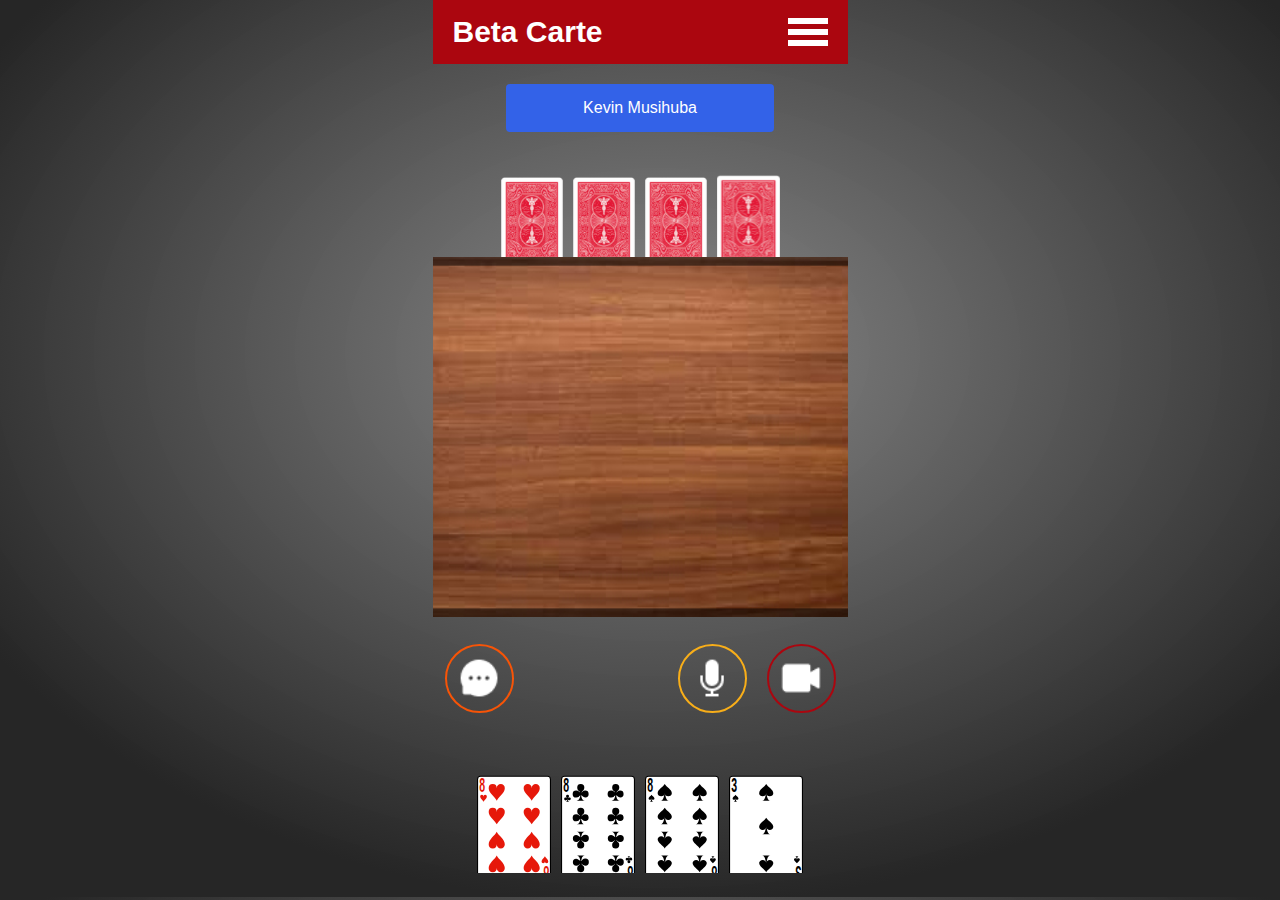
==== index.html @ 5cc1bdcf "computer player" ====
<!DOCTYPE html>
<html lang="en">
<head>
    <meta charset="UTF-8">
    <meta http-equiv="X-UA-Compatible" content="IE=edge">
    <meta name="viewport" content="width=device-width, initial-scale=1.0">
    <title>Beta Carte</title>
    <link rel="stylesheet" href="style.css">
</head>
<body>
    <header class="entete">
        <div>
            <h1 class="game_title">Beta Carte</h1>
        </div>
        <div>
            <div class="humburger_bar"></div>
            <div class="humburger_bar"></div>
            <div class="humburger_bar "></div>
        </div>
    </header>
    <section class="playground">
        <div class="opponent_zone" align="center">
            <div class="player_block">Kevin Musihuba</div>
            <div class="hand_block opponent">
             
            </div>
        </div>
        <div class="table"></div>
        <div class="my_zone">
            <div class="buttons_block">
                <div class="left_buttons">
                    <div class="button message"></div>
                </div>
                <div class="right_buttons">
                    <div class="button audio"></div>
                    <div class="button call"></div>
                </div>
            </div>
            <div class="hand_block my">
                
            </div>
        </div>
        <input type="radio" name="turn" class="turn" id="my_turn" value="0" style="display: none;">
        <input type="radio" name="turn" class="turn" id="ordi_turn" value="1" style="display: none;">
    </section>
    <script src="js/functions.js"></script>
    <script src="js/kopo.js"></script>
    <script src="js/ordi.js"></script>
    <script src="js/game_controller.js"></script>
</body>
</html>
---- style.css ----
body {
    background: radial-gradient(61.72% 61.72% at 51.39% 39.22%, rgba(196, 196, 196, 0.95) 0%, rgba(87, 87, 87, 0.80) 17.28%, rgba(0, 0, 0, 0.85) 100%);
    width: 100%;
    height: 100vh;
    margin: 0;
    padding: 0;
    box-sizing: border-box;
    position: relative;
}
.entete {
    color:white;
    display: flex;
    justify-content: space-between;
    align-items: center;
    background-color: #AB060F;
}
.game_title {
    margin: 15px 20px;
    font-family: Verdana, Geneva, Tahoma, sans-serif;
    font-size: 30px;
}
.humburger_bar {
    background-color: white;
    height: 6px;
    width: 40px;
    margin: 5px 20px;
}
.opponent_zone .player_block {
    padding: 15px 30px;
    background-color: #3362E8;
    color: white;
    margin: 20px;
    text-align: center;
    max-width: 50%;
    border-radius: 4px;
    font-family: Verdana, Geneva, Tahoma, sans-serif;
}
.table {
    background: url("photos/table.jpg") center no-repeat;
    background-size: cover;
    height: 40vh;
    position: relative;
    display: grid;
    place-items: center;
}
.hand_block {
    height: 105px;
    overflow-y: hidden;
    overflow-x: auto;
    display: flex;
    align-items: center;
    justify-content: center;
    width: 100%;
}
.opponent_card {
    background: url("cartes/back.svg") bottom center no-repeat;
    background-size: contain;
    height: 115%;
    width: 15%; 
    margin: 5px;
}
.hand_block.my {
    height: 135px;
}
.my_card {
    background-size: contain;
    height: 115%;
    width: 18%; 
    margin: 5px;
}
.buttons_block {
    display: flex;
    justify-content: space-between;
    align-items: center;
    margin: 15px 0px;
}
.left_buttons, .right_buttons {
    display: flex;
    justify-content: space-around;
    align-items: center;
}
.button {
    height:65px;
    width: 65px;
    border-radius: 50%;
    background-color: black;
    margin: 10px;
}
.button.message {
    border: 2px solid #F75407;
    background: url("photos/message.png") center center no-repeat;
    background-size: 65%;
}
.button.audio {
    border: 2px solid #F8AE19;
    background: url("photos/audio.png") center center no-repeat;
    background-size: 65%;
}
.button.call {
    border: 2px solid #AB060F;
    background: url("photos/video_call.png") center center no-repeat;
    background-size: 65%;
}
.game_card {
    /* position: absolute;
    top: 50%;
    left: 50%; */
    /* margin: auto; */
}
.turn {  
    border: 2px solid transparent;
    animation: turnTick 2s infinite;
}
@keyframes turnTick {
    0% {
        border: 2px solid transparent;
    }
    50% {
        border: 2px solid #3362E8;
    }
}
@media screen and (min-device-width: 490px), (min-device-height: 850px) {
    body {
        height: 897px;
        width: 415px;
        margin: auto;
    }
}
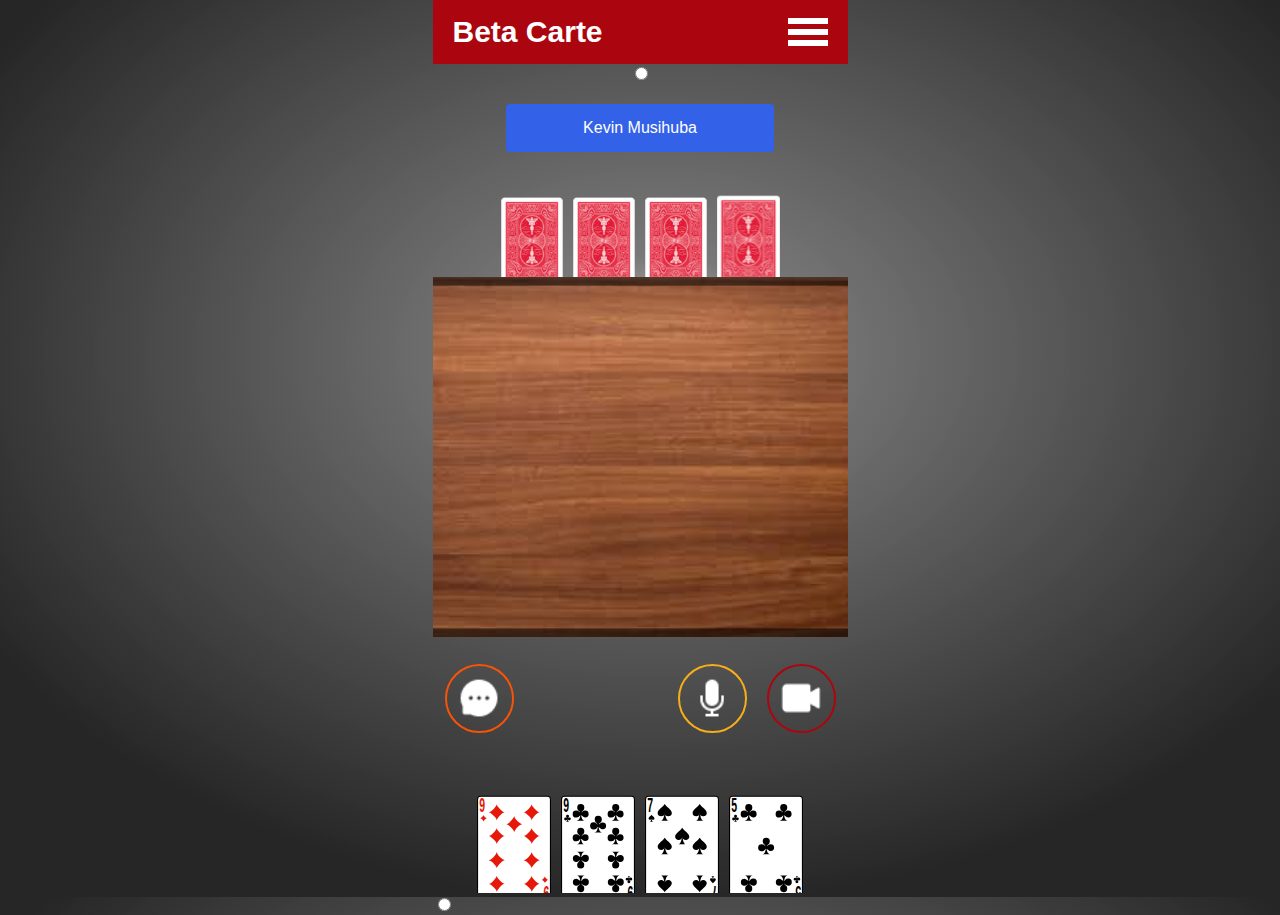
==== commit 26b2db58: "turn tick , ordiPlay" ====
--- a/index.html
+++ b/index.html
@@ -20,6 +20,7 @@
     </header>
     <section class="playground">
         <div class="opponent_zone" align="center">
+            <input type="radio" name="turn" class="turn" id="ordi_turn" value="1" >
             <div class="player_block">Kevin Musihuba</div>
             <div class="hand_block opponent">
              
@@ -40,8 +41,8 @@
                 
             </div>
         </div>
-        <input type="radio" name="turn" class="turn" id="my_turn" value="0" style="display: none;">
-        <input type="radio" name="turn" class="turn" id="ordi_turn" value="1" style="display: none;">
+        <input type="radio" name="turn" class="turn" id="my_turn" value="0" >
+        
     </section>
     <script src="js/functions.js"></script>
     <script src="js/kopo.js"></script>
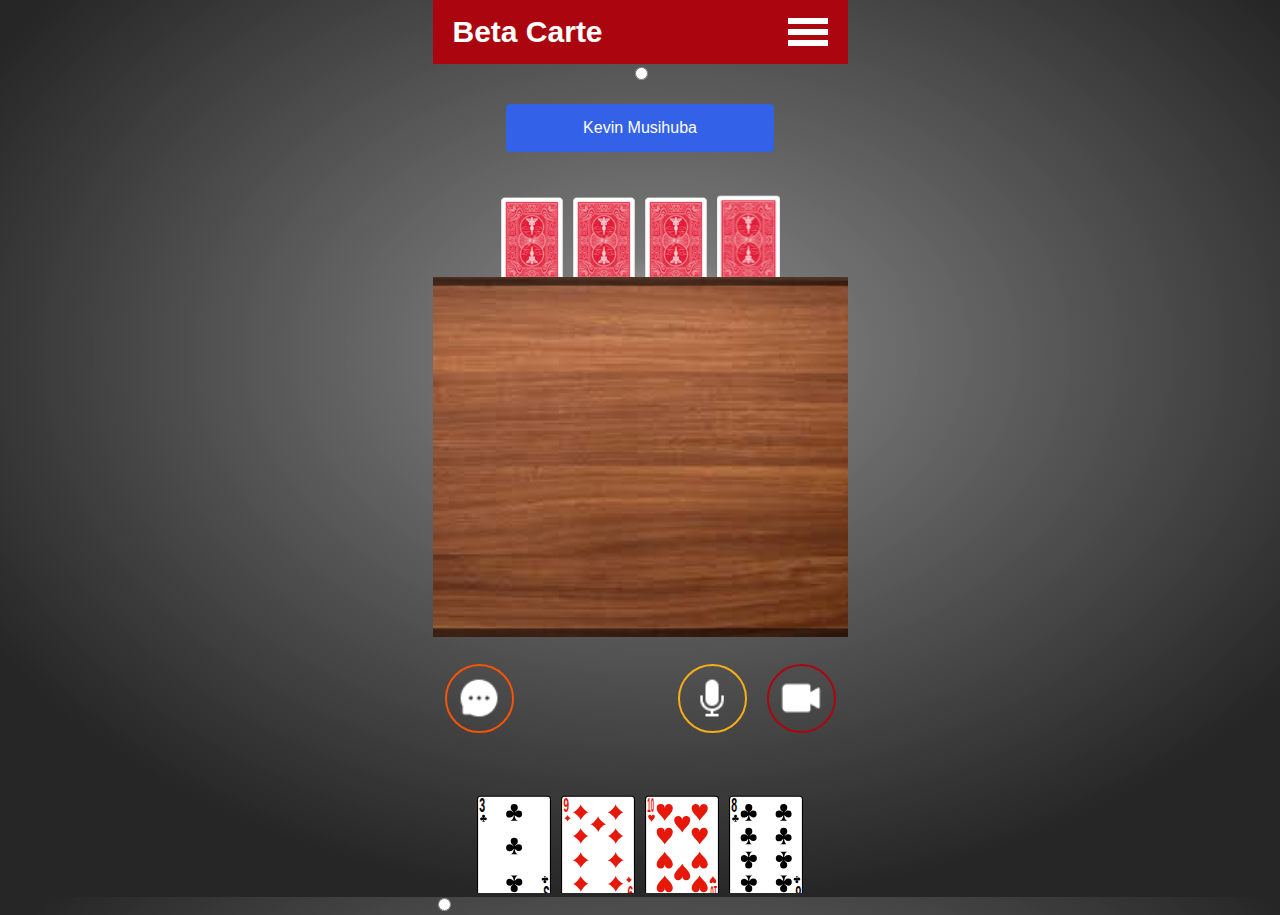
==== commit 8f9cd65e: "try for debug" ====
--- a/index.html
+++ b/index.html
@@ -41,7 +41,7 @@
                 
             </div>
         </div>
-        <input type="radio" name="turn" class="turn" id="my_turn" value="0" >
+        <input type="radio" name="turn" class="turn  my_turn" id="my_turn" value="0" >
         
     </section>
     <script src="js/functions.js"></script>
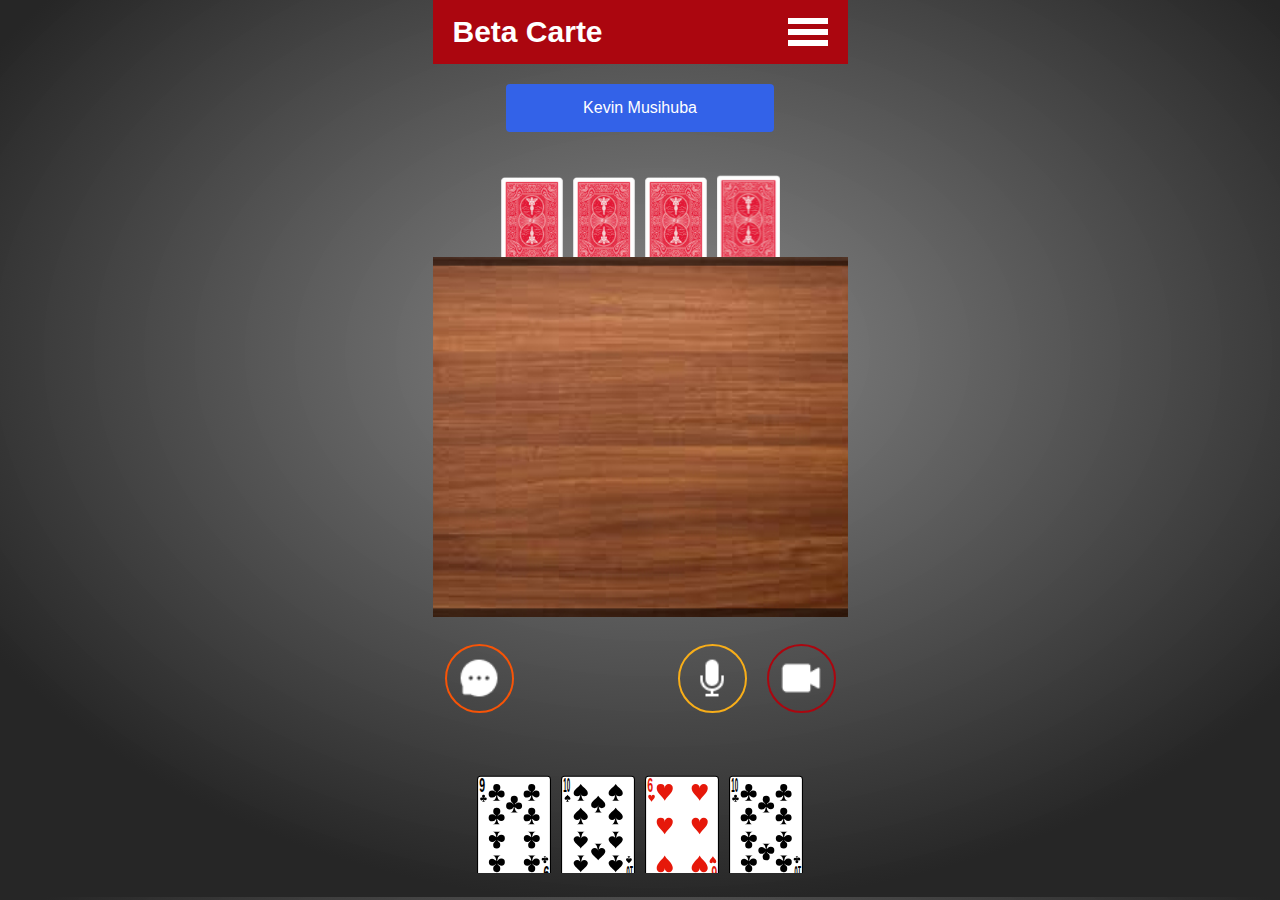
==== commit 72593697: "solution to the turn management problem found" ====
--- a/index.html
+++ b/index.html
@@ -20,7 +20,6 @@
     </header>
     <section class="playground">
         <div class="opponent_zone" align="center">
-            <input type="radio" name="turn" class="turn" id="ordi_turn" value="1" >
             <div class="player_block">Kevin Musihuba</div>
             <div class="hand_block opponent">
              
@@ -41,7 +40,7 @@
                 
             </div>
         </div>
-        <input type="radio" name="turn" class="turn  my_turn" id="my_turn" value="0" >
+        <input type="hidden" name="turn" class="turn_tracker" value="" >
         
     </section>
     <script src="js/functions.js"></script>
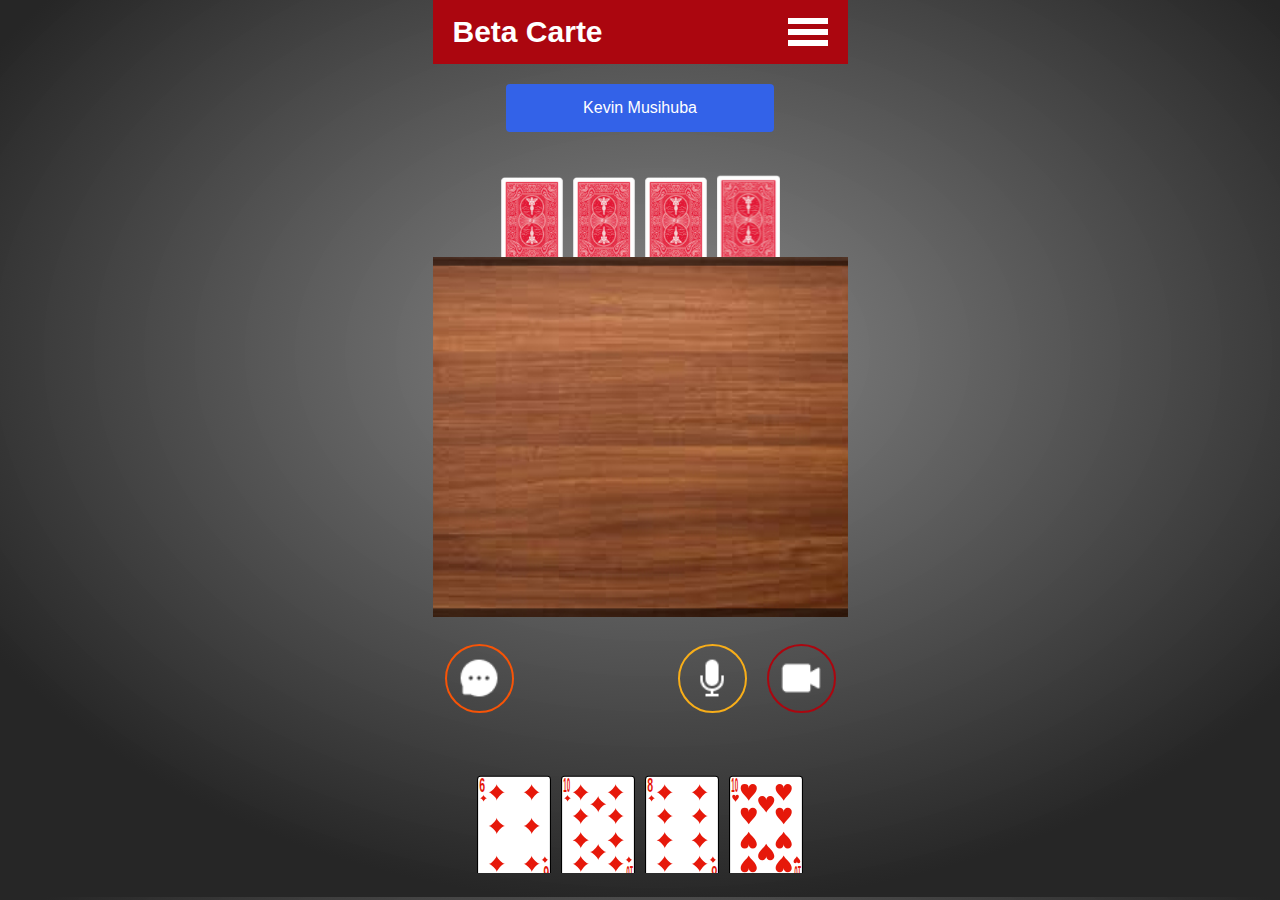
==== commit 46c0ce02: "delete the old tries" ====
--- a/index.html
+++ b/index.html
@@ -39,9 +39,7 @@
             <div class="hand_block my">
                 
             </div>
-        </div>
-        <input type="hidden" name="turn" class="turn_tracker" value="" >
-        
+        </div>        
     </section>
     <script src="js/functions.js"></script>
     <script src="js/kopo.js"></script>
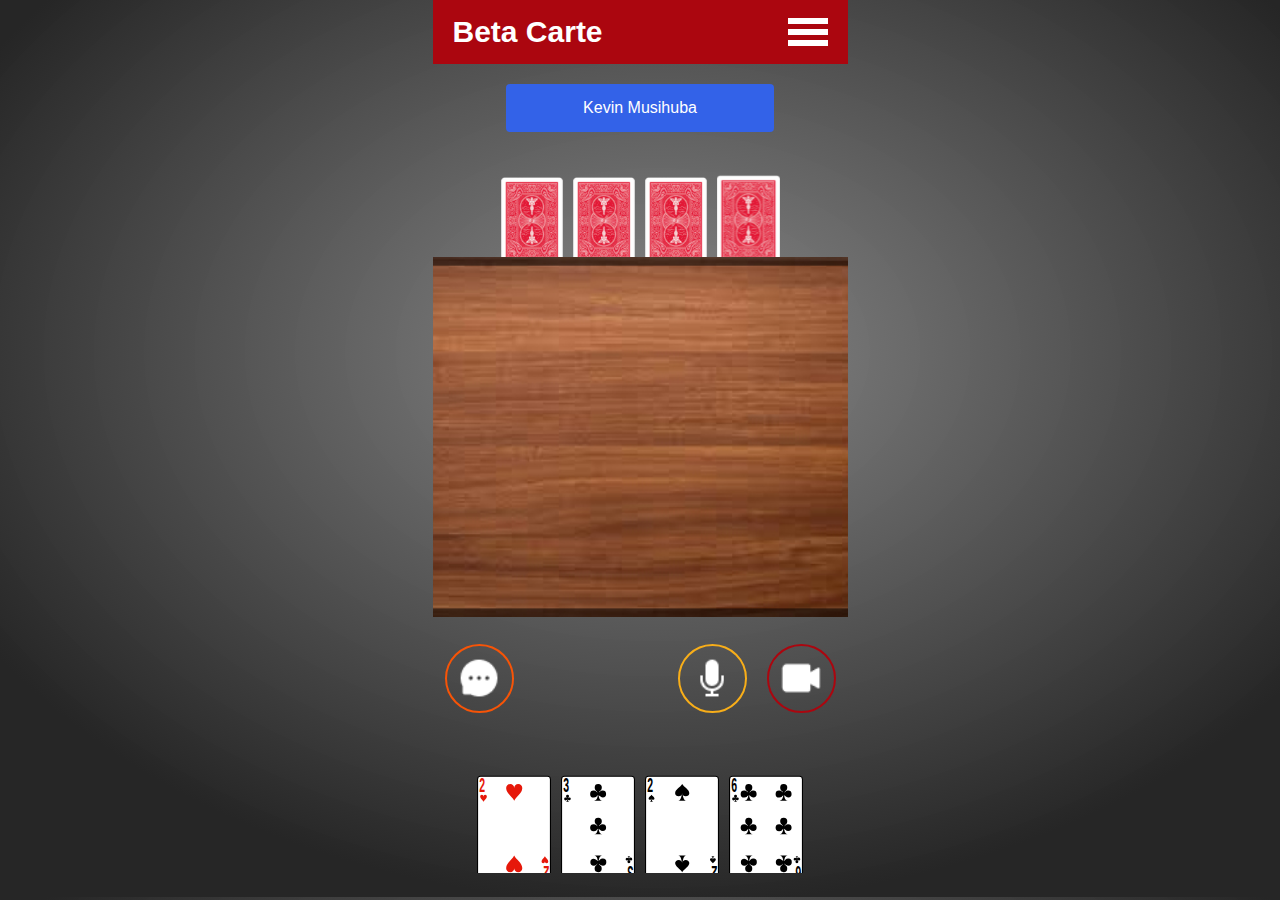
==== commit 6b572e92: "end page implementation" ====
--- a/index.html
+++ b/index.html
@@ -8,6 +8,14 @@
     <link rel="stylesheet" href="style.css">
 </head>
 <body>
+    <section id="end_game" >
+        <div align="center">
+            <h4>Fin de la partie</h4>
+            <h2 id="winner"></h2>
+            <button id="rejouer" class="btn yellow">Rejouer</button>
+            <button id="quitter" class="btn red">Quitter</button>
+        </div>
+    </section>
     <header class="entete">
         <div>
             <h1 class="game_title">Beta Carte</h1>
--- a/style.css
+++ b/style.css
@@ -6,6 +6,8 @@
     padding: 0;
     box-sizing: border-box;
     position: relative;
+    font-family: Verdana, Geneva, Tahoma, sans-serif;
+
 }
 .entete {
     color:white;
@@ -16,7 +18,6 @@
 }
 .game_title {
     margin: 15px 20px;
-    font-family: Verdana, Geneva, Tahoma, sans-serif;
     font-size: 30px;
 }
 .humburger_bar {
@@ -33,7 +34,6 @@
     text-align: center;
     max-width: 50%;
     border-radius: 4px;
-    font-family: Verdana, Geneva, Tahoma, sans-serif;
 }
 .table {
     background: url("photos/table.jpg") center no-repeat;
@@ -119,6 +119,39 @@
         border: 2px solid #3362E8;
     }
 }
+#end_game {
+    display: none; 
+    height: 100vh; 
+    width: 100%;
+    background-color: rgba(0, 0, 0, 0.53);
+    position: absolute; 
+    z-index: 5;
+    place-items: center;
+}
+#end_game div {
+    background-color: white;
+    width: 75%;
+    border-radius: 3px;
+}
+.btn {
+    display: block;
+    border-radius: 2px;
+    margin: 15px;
+    padding: 5px 15px;
+    border: none; 
+    box-shadow: 2px 2px 3px black;
+    color: white; 
+    transition: 0.3s;
+}
+.btn:hover {
+    box-shadow: none;
+}
+.btn.red {
+    background-color: #AB060F;
+}
+.btn.yellow {
+    background-color: #F8AE19;
+}
 @media screen and (min-device-width: 490px), (min-device-height: 850px) {
     body {
         height: 897px;
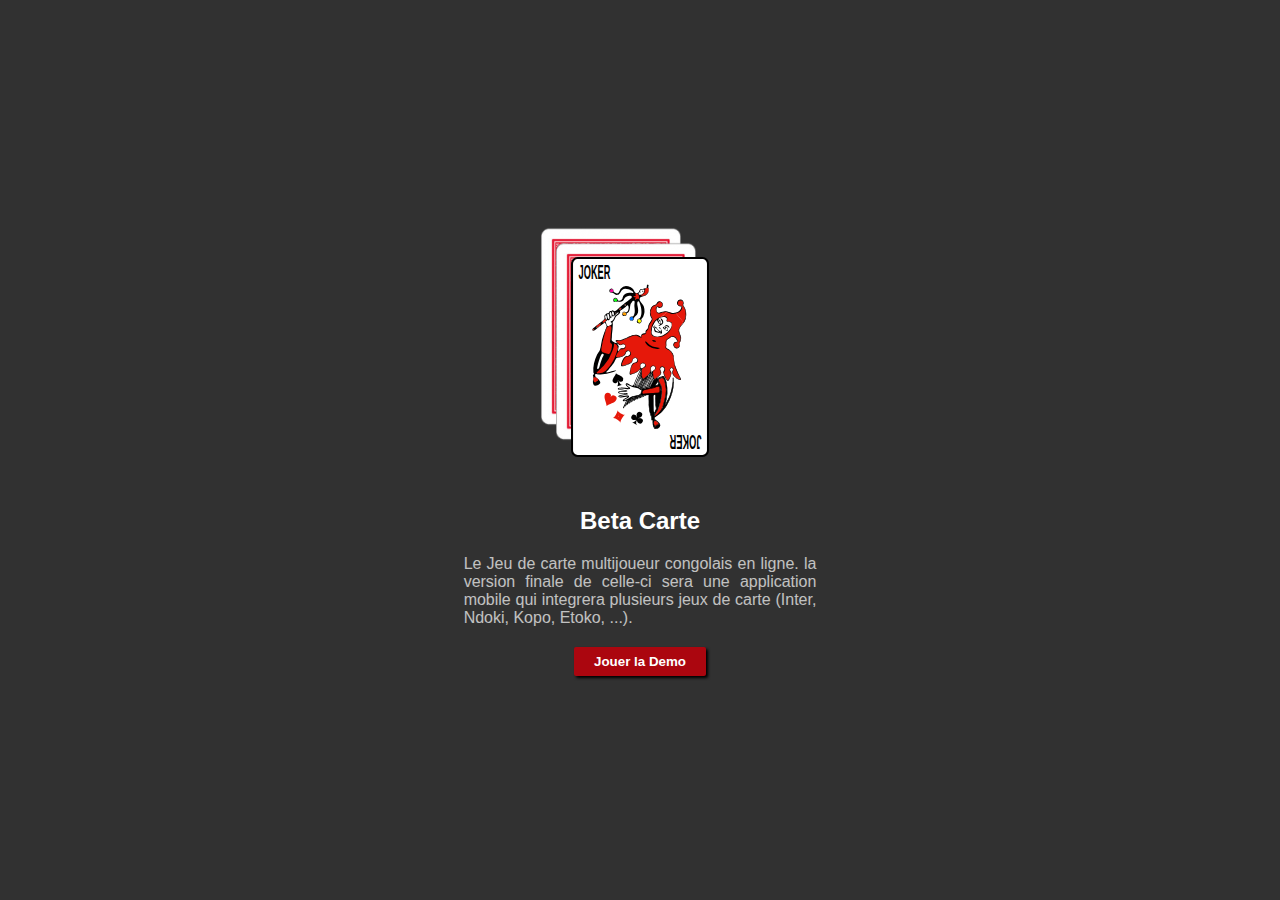
==== commit 3f38e407: "the welcome page" ====
--- a/index.html
+++ b/index.html
@@ -6,52 +6,68 @@
     <meta name="viewport" content="width=device-width, initial-scale=1.0">
     <title>Beta Carte</title>
     <link rel="stylesheet" href="style.css">
+    <style>
+        body {
+            background-color: #313131;
+            background-image: none;
+        }
+        .contenu {
+            display: grid; 
+            place-items: center;
+            height: 100%; 
+        }
+        .main_block {
+            color: white; 
+            width: 85%;
+        }
+        .main_block p {
+            text-align: justify; 
+            opacity: 0.7; 
+            margin: 20px 0px; 
+        }
+        .logo  {
+            position: relative;
+            height: 200px;
+            width: 138px;
+            margin: 50px;
+        }
+        .logo img {
+            position: absolute; 
+        }
+        .main_card {
+            z-index: 10;
+            top: 0px;
+            left: 0px;
+        }
+        .second_card, .third_card {
+            z-index: 5;
+        }
+        .second_card {
+            top: -30px;
+            left: -30px
+        }
+        .third_card {
+            top: -15px;
+            left: -15px
+        }
+
+    </style>
 </head>
 <body>
-    <section id="end_game" >
-        <div align="center">
-            <h4>Fin de la partie</h4>
-            <h2 id="winner"></h2>
-            <button id="rejouer" class="btn yellow">Rejouer</button>
-            <button id="quitter" class="btn red">Quitter</button>
-        </div>
-    </section>
-    <header class="entete">
-        <div>
-            <h1 class="game_title">Beta Carte</h1>
-        </div>
-        <div>
-            <div class="humburger_bar"></div>
-            <div class="humburger_bar"></div>
-            <div class="humburger_bar "></div>
-        </div>
-    </header>
-    <section class="playground">
-        <div class="opponent_zone" align="center">
-            <div class="player_block">Kevin Musihuba</div>
-            <div class="hand_block opponent">
-             
+    <div align="center" class="contenu">
+        
+        <section class="main_block">
+            <div class="logo">
+                <img src="cartes/j1.svg" alt="" height="200px" class="main_card">
+                <img src="cartes/back.svg" alt="" height="200px" class="second_card">
+                <img src="cartes/back.svg" alt="" height="200px" class="third_card">
+    
             </div>
-        </div>
-        <div class="table"></div>
-        <div class="my_zone">
-            <div class="buttons_block">
-                <div class="left_buttons">
-                    <div class="button message"></div>
-                </div>
-                <div class="right_buttons">
-                    <div class="button audio"></div>
-                    <div class="button call"></div>
-                </div>
-            </div>
-            <div class="hand_block my">
-                
-            </div>
-        </div>        
-    </section>
-    <script src="js/functions.js"></script>
-    <script src="js/kopo.js"></script>
-    <script src="js/ordi.js"></script>
-    <script src="js/game_controller.js"></script>
+            <h2>Beta Carte</h2>
+            <p>Le Jeu de carte multijoueur congolais  en ligne. la version finale de celle-ci sera une application mobile qui integrera plusieurs jeux de carte (Inter, Ndoki, Kopo, Etoko, ...). </p>
+            <button class="btn red">Jouer la Demo</button>
+
+        </section>
+    </div>
 </body>
 </html>--- a/style.css
+++ b/style.css
@@ -137,11 +137,12 @@
     display: block;
     border-radius: 2px;
     margin: 15px;
-    padding: 5px 15px;
+    padding: 7px 20px;
     border: none; 
     box-shadow: 2px 2px 3px black;
     color: white; 
     transition: 0.3s;
+    font-weight: bold;
 }
 .btn:hover {
     box-shadow: none;
